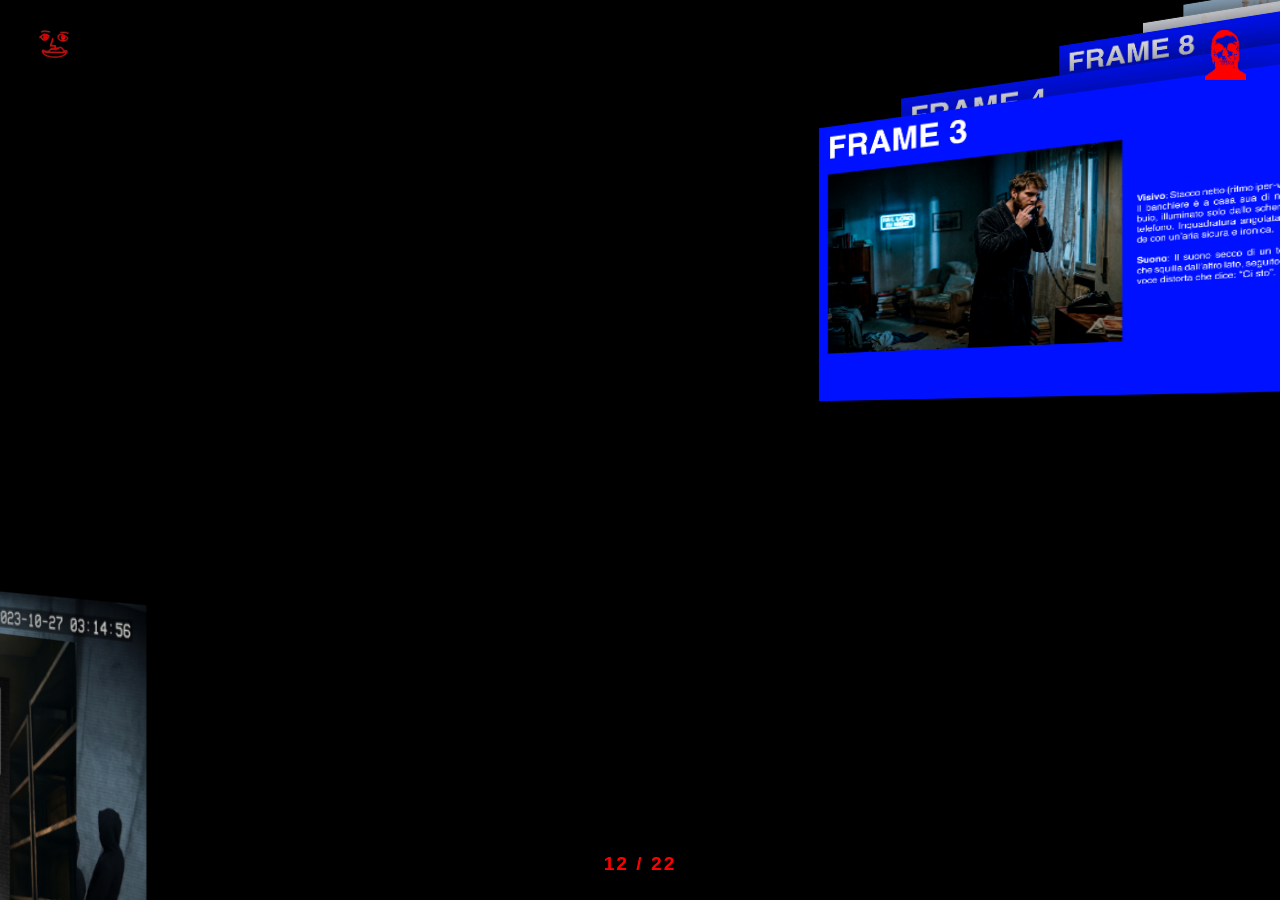
==== pepsi.html @ 4380b7ec "Initial commit: portfolio site files Co-Authored-By: Claude Sonnet 5 <noreply@anthropic.com>" ====
<!DOCTYPE html>
<html lang="it">
<head>
    <meta charset="UTF-8">
    <meta name="viewport" content="width=device-width, initial-scale=1.0">
    <title>Brief Pepsi</title>
    <link rel="stylesheet" href="stylediagonale.css">
</head>
<body>

<a href="index.html" class="back-link">
    <img src="assets_button/faccia_rossa.png" class="back-button" alt="Indietro">
</a>

<button id="info-toggle-btn" class="info-toggle-btn" aria-label="Apri info"></button>

<div id="info-overlay" class="info-stretch-overlay">
    <div class="stretch-scroll" id="stretch-scroll">
        <div class="stretch-spacer"></div>
        <div class="stretch-bio">
            <p class="split-lines">PEPSI Il progetto consiste nell'ideazione di uno spot narrativo e nella successiva realizzazione dello storyboard per il brand Pepsi, a partire dal concept "Tutti viviamo dentro a schemi predefiniti, ma c'è sempre un momento in cui puoi deviare". L'obiettivo strategico è intercettare un target giovane, urbano e reattivo (18-30 anni) che rifiuta le routine imposte e sceglie attivamente la propria direzione. Il lavoro ha richiesto lo sviluppo di una narrazione fluida incentrata sull'attimo del cambiamento — la rottura di una situazione quotidiana prevedibile attraverso una scelta inaspettata — rifiutando lo storytelling piatto e la classica estetica didascalica dei consumatori che sorridono bevendo il prodotto. A livello esecutivo, la storia è stata tradotta in sequenze visive esplorando i linguaggi contemporanei dello storyboard, inteso come dispositivo narrativo ibrido in cui ritmo, tempo e attesa coesistono fin dall'ideazione, combinando liberamente tecniche diverse: dalla previsualizzazione alla grafica generativa.</p>
        </div>
        <div class="stretch-spacer"></div>
    </div>
</div>

    <div class="scene3d">
        <div class="gallery">
            <div class="card" style="background-image: url('STORYBOARD_pepsi/frame_1.jpeg');"></div>
            <div class="card" style="background-image: url('STORYBOARD_pepsi/frame_2.jpeg');"></div>
            <div class="card" style="background-image: url('STORYBOARD_pepsi/frame_3.jpeg');"></div>
            <div class="card" style="background-image: url('STORYBOARD_pepsi/frame_4.jpeg');"></div>
            <div class="card" style="background-image: url('STORYBOARD_pepsi/frame_5.jpeg');"></div>
            <div class="card" style="background-image: url('STORYBOARD_pepsi/frame_6.jpeg');"></div>
            <div class="card" style="background-image: url('STORYBOARD_pepsi/frame_7.jpeg');"></div>
            <div class="card" style="background-image: url('STORYBOARD_pepsi/frame_8.jpeg');"></div>
            <div class="card" style="background-image: url('STORYBOARD_pepsi/frame_9.jpeg');"></div>
            <div class="card" style="background-image: url('STORYBOARD_pepsi/pepsi_story.jpg');"></div>
            <div class="card" style="background-image: url('STORYBOARD_pepsi/pepsi_story2.jpg');"></div>
            <div class="card" style="background-image: url('STORYBOARD_pepsi/pepsi_story3.jpg');"></div>
            <div class="card" style="background-image: url('STORYBOARD_pepsi/pepsi_story4.jpg');"></div>
            <div class="card" style="background-image: url('STORYBOARD_pepsi/pepsi_story5.jpg');"></div>
            <div class="card" style="background-image: url('STORYBOARD_pepsi/pepsi_story6.jpg');"></div>
            <div class="card" style="background-image: url('STORYBOARD_pepsi/pepsi_story7.jpg');"></div>
            <div class="card" style="background-image: url('STORYBOARD_pepsi/pepsi_story8.jpg');"></div>
            <div class="card" style="background-image: url('STORYBOARD_pepsi/pepsi_story9.jpg');"></div>
            <div class="card" style="background-image: url('STORYBOARD_pepsi/pepsi_story10.jpg');"></div>
            <div class="card" style="background-image: url('STORYBOARD_pepsi/pepsi_zpopup_1.jpeg');"></div>
            <div class="card" style="background-image: url('STORYBOARD_pepsi/pepsi_zpopup_2.jpeg');"></div>
            <div class="card" style="background-image: url('STORYBOARD_pepsi/pepsi_zpopup_3.jpeg');"></div>
        </div>
    </div>

    <div id="counter" class="counter">1 / 28</div>

    <div id="lightbox" class="lightbox">
        <div class="lightbox-nav lightbox-prev">&#10094;</div>
        
        <img id="lightbox-img" src="" alt="Foto">
        
        <div class="lightbox-nav lightbox-next">&#10095;</div>
        
        <div id="lightbox-counter" class="counter">1 / 28</div>
    </div>

    <script>
        document.addEventListener('DOMContentLoaded', () => {
            const cards = document.querySelectorAll('.card');
            const totalCards = cards.length;
            
            let scrollTarget = 0;
            let scrollCurrent = 0;
            
            let isMobile = window.innerWidth < 768;
            let baseSpacing = isMobile ? 25 : 40;  
            let gapSize = isMobile ? 120 : 250;     
            let activeZone = isMobile ? 30 : 45;   

            window.addEventListener('resize', () => {
                isMobile = window.innerWidth < 768;
                baseSpacing = isMobile ? 25 : 40;
                gapSize = isMobile ? 120 : 250;
                activeZone = isMobile ? 30 : 45;
            });

            const lightbox = document.getElementById('lightbox');
            const lightboxImg = document.getElementById('lightbox-img');
            const counterEl = document.getElementById('counter');
            const lightboxCounterEl = document.getElementById('lightbox-counter');
            const btnPrev = document.querySelector('.lightbox-prev');
            const btnNext = document.querySelector('.lightbox-next');

            let currentLightboxIndex = 0;

            window.addEventListener('wheel', (e) => {
                if (e.target.closest('.info-toggle-btn') || e.target.closest('#info-overlay')) return;
                scrollTarget += e.deltaY * 0.4;
            });

            // Gestione Drag & Touch per scorrimento gallery
            let isDraggingGallery = false;
            let isPointerDown = false;
            let startPointerY = 0;
            let startScrollTarget = 0;

            function handlePointerStart(clientY) {
                isPointerDown = true;
                isDraggingGallery = false;
                startPointerY = clientY;
                startScrollTarget = scrollTarget;
            }

            function handlePointerMove(clientY) {
                if (!isPointerDown) return;
                const deltaY = clientY - startPointerY;
                if (Math.abs(deltaY) > 5) {
                    isDraggingGallery = true;
                }
                scrollTarget = startScrollTarget - deltaY * 1.5;
            }

            function handlePointerEnd() {
                isPointerDown = false;
                if (isDraggingGallery) {
                    setTimeout(() => {
                        isDraggingGallery = false;
                    }, 50);
                }
            }

            window.addEventListener('mousedown', (e) => {
                if (e.target.closest('.back-link') || e.target.closest('.lightbox') || e.target.closest('.lightbox-nav') || e.target.closest('.info-toggle-btn') || e.target.closest('#info-overlay')) return;
                handlePointerStart(e.clientY);
            });
            window.addEventListener('mousemove', (e) => {
                handlePointerMove(e.clientY);
            });
            window.addEventListener('mouseup', handlePointerEnd);

            window.addEventListener('touchstart', (e) => {
                if (e.target.closest('.back-link') || e.target.closest('.lightbox') || e.target.closest('.lightbox-nav') || e.target.closest('.info-toggle-btn') || e.target.closest('#info-overlay')) return;
                handlePointerStart(e.touches[0].clientY);
            }, { passive: true });
            window.addEventListener('touchmove', (e) => {
                handlePointerMove(e.touches[0].clientY);
            }, { passive: true });
            window.addEventListener('touchend', handlePointerEnd);

            // Gestione Swipe sul Lightbox per dispositivi mobile
            let lightboxStartX = 0;
            let lightboxStartY = 0;

            lightbox.addEventListener('touchstart', (e) => {
                lightboxStartX = e.touches[0].clientX;
                lightboxStartY = e.touches[0].clientY;
            }, { passive: true });

            lightbox.addEventListener('touchend', (e) => {
                const diffX = e.changedTouches[0].clientX - lightboxStartX;
                const diffY = e.changedTouches[0].clientY - lightboxStartY;
                if (Math.abs(diffX) > 50 && Math.abs(diffY) < 100) {
                    if (diffX > 0) {
                        let newIndex = currentLightboxIndex - 1;
                        if (newIndex < 0) newIndex = totalCards - 1;
                        updateLightbox(newIndex);
                    } else {
                        let newIndex = currentLightboxIndex + 1;
                        if (newIndex >= totalCards) newIndex = 0;
                        updateLightbox(newIndex);
                    }
                }
            }, { passive: true });

            function updateLightbox(index) {
                currentLightboxIndex = index;
                const bgImage = cards[index].style.backgroundImage;
                const url = bgImage.replace(/^url\(['"]?/, '').replace(/['"]?\)$/, '');
                
                lightboxImg.src = url;
                lightboxCounterEl.innerText = `${index + 1} / ${totalCards}`;
            }

            cards.forEach((card, index) => {
                card.addEventListener('click', (e) => {
                    if (isDraggingGallery) {
                        e.preventDefault();
                        e.stopPropagation();
                        return;
                    }
                    updateLightbox(index);
                    lightbox.classList.add('active');
                });
            });

            btnPrev.addEventListener('click', (e) => {
                e.stopPropagation(); 
                let newIndex = currentLightboxIndex - 1;
                if (newIndex < 0) newIndex = totalCards - 1; 
                updateLightbox(newIndex);
            });

            btnNext.addEventListener('click', (e) => {
                e.stopPropagation(); 
                let newIndex = currentLightboxIndex + 1;
                if (newIndex >= totalCards) newIndex = 0; 
                updateLightbox(newIndex);
            });

            lightboxImg.addEventListener('click', (e) => {
                e.stopPropagation();
            });

            lightbox.addEventListener('click', () => {
                lightbox.classList.remove('active');
            });

            const infoToggleBtn = document.getElementById('info-toggle-btn');
            const infoOverlay = document.getElementById('info-overlay');

            const stretchScroll = document.getElementById('stretch-scroll');
            let infoScrollTarget = 0;
            let infoScrollCurrent = 0;

            infoToggleBtn.addEventListener('click', (e) => {
                e.stopPropagation();
                const opening = !infoOverlay.classList.contains('active');
                infoToggleBtn.classList.toggle('active');
                infoOverlay.classList.toggle('active');

                if (opening) {
                    infoScrollTarget = 0;
                    infoScrollCurrent = 0;
                    stretchScroll.style.transform = 'translateY(0px)';
                }
            });

            infoOverlay.addEventListener('click', () => {
                infoOverlay.classList.remove('active');
                infoToggleBtn.classList.remove('active');
            });

            // Scroll virtuale del testo: niente scroll nativo del browser (a scatti),
            // ma un target inseguito con inerzia morbida, come il carosello 3D della gallery.
            infoOverlay.addEventListener('wheel', (e) => {
                e.preventDefault();
                infoScrollTarget += e.deltaY;
            }, { passive: false });

            let infoTouchStartY = 0;
            let infoTouchStartScroll = 0;

            infoOverlay.addEventListener('touchstart', (e) => {
                infoTouchStartY = e.touches[0].clientY;
                infoTouchStartScroll = infoScrollTarget;
            }, { passive: true });

            infoOverlay.addEventListener('touchmove', (e) => {
                const deltaY = infoTouchStartY - e.touches[0].clientY;
                infoScrollTarget = infoTouchStartScroll + deltaY * 1.5;
            }, { passive: true });

            // === EFFETTO TESTO ELASTICO NELL'OVERLAY INFO ===
            (() => {
                const MAX_STRETCH = 2.8;
                const INFLUENCE_RATIO = 0.28;
                const FOCAL_RATIO = 0.5;
                const SCROLL_SMOOTHING = 0.08; // stessa inerzia usata per il carosello 3D
                const STRETCH_SMOOTHING = 0.06; // leggermente più lenta dello scroll, per un effetto morbido

                function smoothstep(t) {
                    return t * t * (3 - 2 * t);
                }

                function splitIntoLines(p) {
                    const text = p.textContent.trim();
                    const words = text.split(/\s+/);

                    p.innerHTML = words.map(w => `<span class="word">${w}</span>`).join(' ');
                    const wordEls = Array.from(p.querySelectorAll('.word'));

                    const lines = [];
                    let currentTop = null;
                    let currentLine = [];

                    wordEls.forEach(w => {
                        const top = w.offsetTop;
                        if (currentTop === null || Math.abs(top - currentTop) < 2) {
                            currentLine.push(w);
                            currentTop = top;
                        } else {
                            lines.push(currentLine);
                            currentLine = [w];
                            currentTop = top;
                        }
                    });
                    if (currentLine.length) lines.push(currentLine);

                    p.innerHTML = '';
                    lines.forEach(lineWords => {
                        const lineDiv = document.createElement('div');
                        lineDiv.className = 'line';
                        lineWords.forEach((w, i) => {
                            lineDiv.appendChild(w);
                            if (i < lineWords.length - 1) lineDiv.appendChild(document.createTextNode(' '));
                        });
                        p.appendChild(lineDiv);
                    });
                }

                let stretchLineEls = [];

                function refreshStretchLines() {
                    document.querySelectorAll('.split-lines').forEach(splitIntoLines);
                    stretchLineEls = Array.from(document.querySelectorAll('.stretch-bio .line'));
                }

                refreshStretchLines();
                window.addEventListener('resize', () => {
                    clearTimeout(window._infoResizeT);
                    window._infoResizeT = setTimeout(refreshStretchLines, 150);
                });

                function updateStretch() {
                    if (infoOverlay.classList.contains('active')) {
                        const maxScroll = Math.max(0, stretchScroll.scrollHeight - window.innerHeight);
                        infoScrollTarget = Math.max(0, Math.min(infoScrollTarget, maxScroll));
                        infoScrollCurrent += (infoScrollTarget - infoScrollCurrent) * SCROLL_SMOOTHING;
                        stretchScroll.style.transform = `translateY(${(-infoScrollCurrent).toFixed(1)}px)`;

                        const focalY = window.innerHeight * FOCAL_RATIO;
                        const range = window.innerHeight * INFLUENCE_RATIO;

                        // Ogni riga calcola il proprio stiramento in base alla propria
                        // distanza dalla linea immaginaria: è una funzione continua della
                        // posizione, quindi non c'è mai un passaggio di testimone brusco
                        // tra una riga e l'altra (che causava lo scatto).
                        stretchLineEls.forEach(line => {
                            const rect = line.getBoundingClientRect();
                            const lineCenter = rect.top + rect.height / 2;
                            const dist = Math.abs(lineCenter - focalY);

                            const t = Math.max(0, 1 - dist / range);
                            const eased = smoothstep(t);
                            const targetStretch = 1 + eased * (MAX_STRETCH - 1);

                            // Insegue il target con un filo di inerzia in più rispetto allo
                            // scroll (che è già morbido): l'effetto resta agganciato alla
                            // posizione ma con un tocco di ritardo fluido, non istantaneo.
                            if (line._currentStretch === undefined) line._currentStretch = 1;
                            line._currentStretch += (targetStretch - line._currentStretch) * STRETCH_SMOOTHING;
                            const stretch = line._currentStretch;

                            // Ancorata in alto (transform-origin: top): la testa della riga
                            // resta ferma, la parte bassa si allunga, come un foglio che
                            // esce da una stampante prima che finisca di stampare.
                            // Il margine è proporzionale allo stiramento attuale (continuo,
                            // niente scatti): a riposo è 0, si apre solo quanto serve.
                            const naturalHeight = line.offsetHeight;
                            const extra = naturalHeight * (stretch - 1);

                            line.style.transform = `scaleY(${stretch.toFixed(3)})`;
                            line.style.marginBottom = extra.toFixed(1) + 'px';
                        });
                    }

                    requestAnimationFrame(updateStretch);
                }

                updateStretch();
            })();

            window.addEventListener('keydown', (e) => {
                if (infoOverlay.classList.contains('active') && e.key === 'Escape') {
                    infoOverlay.classList.remove('active');
                    infoToggleBtn.classList.remove('active');
                    return;
                }

                if (!lightbox.classList.contains('active')) return;

                if (e.key === 'Escape') {
                    lightbox.classList.remove('active');
                } else if (e.key === 'ArrowLeft') {
                    let newIndex = currentLightboxIndex - 1;
                    if (newIndex < 0) newIndex = totalCards - 1;
                    updateLightbox(newIndex);
                } else if (e.key === 'ArrowRight') {
                    let newIndex = currentLightboxIndex + 1;
                    if (newIndex >= totalCards) newIndex = 0;
                    updateLightbox(newIndex);
                }
            });

            function animate() {
                scrollCurrent += (scrollTarget - scrollCurrent) * 0.08;
                const loopLength = totalCards * baseSpacing;
                
                let closestDistance = Infinity;
                let activeIndex = 0;

                cards.forEach((card, index) => {
                    let progress = (index * baseSpacing) - scrollCurrent;
                    progress = ((progress % loopLength) + loopLength) % loopLength;
                    let currentPos = progress - (loopLength / 2);

                    if (Math.abs(currentPos) < closestDistance) {
                        closestDistance = Math.abs(currentPos);
                        activeIndex = index;
                    }

                    let gap = 0;
                    if (currentPos > activeZone) {
                        gap = gapSize; 
                    } else if (currentPos < -activeZone) {
                        gap = -gapSize; 
                    } else {
                        gap = (currentPos / activeZone) * gapSize;
                    }

                    let adjustedPos = currentPos + gap;
                    
                    let xMultiplier = isMobile ? 1.0 : 1.5;
                    let yMultiplier = isMobile ? -0.5 : -0.75;
                    let zMultiplier = isMobile ? -0.25 : -0.35;
                    let centerThreshold = isMobile ? 120 : 200;
                    let centerMultiplier = isMobile ? 0.5 : 0.8;

                    let xOffset = adjustedPos * xMultiplier;   
                    let yOffset = adjustedPos * yMultiplier;  
                    let zOffset = adjustedPos * zMultiplier;  

                    let distanceToCenter = Math.abs(currentPos);
                    if (distanceToCenter < centerThreshold) {
                        zOffset += (centerThreshold - distanceToCenter) * centerMultiplier; 
                    }

                    card.style.zIndex = Math.round(10000 - distanceToCenter);

                    if (index === activeIndex) {
                        card.classList.add('center-active');
                    } else {
                        card.classList.remove('center-active');
                    }

                    card.style.transform = "translate3d(" + xOffset + "px, " + yOffset + "px, " + zOffset + "px) rotateY(-25deg)";
                    card.style.opacity = 1; 
                });

                counterEl.innerText = `${activeIndex + 1} / ${totalCards}`;

                requestAnimationFrame(animate);
            }

            animate();
        });
    </script>
</body>
</html>
---- stylediagonale.css ----
* {
    box-sizing: border-box;
    margin: 0;
    padding: 0;
}

body {
    background-color: #000;
    overflow: hidden;
    height: 100vh;
    display: flex;
    justify-content: center;
    align-items: center;
    perspective: 1000px; 
}

.scene3d {
    width: 100vw;
    height: 100vh;
    display: flex;
    justify-content: center;
    align-items: center;
    transform-style: preserve-3d;
}

.gallery {
    position: relative;
    width: 450px;  
    height: 335px; 
    transform-style: preserve-3d;
}

.card {
    position: absolute;
    top: 0;
    left: 0;
    width: 100%;
    height: 100%;
    background-size: contain; 
    background-position: center;
    background-repeat: no-repeat;
    border: none;
    
    filter: drop-shadow(-15px 15px 35px rgba(0, 0, 0, 0.85)); 
    will-change: transform, opacity, filter, z-index; 
    
    /* BLOCCA TUTTE LE FOTO: le rende trasparenti al cursore del mouse */
    pointer-events: none !important; 
    
    transition: filter 0.2s ease-in-out; 
}

/* ========================================================= */
/* SBLOCCA SOLO LA FOTO CENTRALE E GESTISCI L'HOVER          */
/* ========================================================= */
.card.center-active {
    /* La foto centrale torna "solida" e cliccabile, ignorando i bordi delle altre */
    pointer-events: auto !important; 
    cursor: pointer;
}

.card.center-active:hover {
    /* --- OPZIONE 1: OMBRA BIANCA LUMINOSA (Glow) --- */
    /* Crea l'ombra nera e poi inverte TUTTO. È quella attiva adesso. */
    filter: drop-shadow(-15px 15px 35px rgba(0, 0, 0, 0.212)) invert(100%);
    
    /* --- OPZIONE 2: OMBRA NERA CLASSICA --- */
    /* Inverte solo la foto e poi crea l'ombra nera. 
       Se in futuro vuoi tornare indietro, cancella o commenta la riga dell'Opzione 1 
       e togli i commenti (/*) a questa riga qui sotto: */
       
    /* filter: invert(100%) drop-shadow(-15px 15px 35px rgba(0, 0, 0, 0.85)); */
}

/* --- STILI CONTATORE --- */
.counter {
    position: fixed;
    bottom: 25px; 
    left: 50%;
    transform: translateX(-50%);
    color: #ff0000; 
    font-family: 'Helvetica Neue', Arial, sans-serif; 
    font-size: 1.2rem;
    font-weight: bold;
    letter-spacing: 2px;
    z-index: 100000; 
    pointer-events: none; 
    
    transition: opacity 0.3s ease-in-out; 
}

/* IL TRUCCO: Nasconde SOLO il contatore principale (#counter) quando si apre la foto grande */
body:has(.lightbox.active) #counter {
    opacity: 0;
}

/* --- STILI LIGHTBOX (SFONDO NERO) --- */
.lightbox {
    position: fixed;
    top: 0;
    left: 0;
    width: 100vw;
    height: 100vh;
    background-color: rgb(0, 0, 0); 
    
    display: flex;
    justify-content: center; 
    align-items: center;     
    
    z-index: 99999;
    opacity: 0;
    pointer-events: none; 
    transition: opacity 0.3s ease-in-out;
}

.lightbox.active {
    opacity: 1;
    pointer-events: auto; 
}

/* --- IMMAGINE IN FULLSCREEN --- */
.lightbox img {
    max-width: 85vw;
    max-height: 80vh; 
    object-fit: contain; 
    border-radius: 4px;
    z-index: 2;
}

/* --- STILI PER LE FRECCE DI NAVIGAZIONE --- */
.lightbox-nav {
    position: absolute;
    top: 50%;
    transform: translateY(-50%);
    font-size: 4rem; 
    font-family: 'Helvetica Neue', Arial, sans-serif; 
    font-weight: 300; 
    color: #ff0000; 
    cursor: pointer;
    user-select: none;
    padding: 20px;
    z-index: 3;
    transition: transform 0.2s, text-shadow 0.2s; 
}

.lightbox-nav:hover {
    transform: translateY(-50%) scale(1.2); 
    text-shadow: 0 0 15px rgba(255, 0, 0, 0.6); 
}

.lightbox-prev {
    left: 30px;
}

.lightbox-next {
    right: 30px;
}

.back-button {
    position: fixed;
    top: 30px; 
    left: 30px;
    width: 50px;       /* Regola la dimensione a tuo piacimento */
    height: auto;
    z-index: 100001;   /* Deve essere superiore al lightbox */
    cursor: pointer;
    transition: transform 0.2s ease;
}

.back-button:hover {
    transform: scale(1.1); /* Piccolo effetto al passaggio del mouse */
}

/* Definiamo l'animazione */
@keyframes rotateY-infinite {
    from { transform: rotateY(0deg); }
    to { transform: rotateY(360deg); }
}

.back-button {
    width: 50px; 
    height: auto;
    display: block;
    
    /* Applichiamo l'animazione */
    animation: rotateY-infinite 4s linear infinite;
    
    /* Essenziale per rendere l'effetto 3D visibile */
    transform-style: preserve-3d;
}

/* === BOTTONE INFO (in alto a destra) === */
.info-toggle-btn {
    position: fixed;
    top: 30px;
    right: 30px;
    width: 50px;
    height: 50px;
    background-image: url('assets_button/red_skull_1.png');
    background-size: contain;
    background-repeat: no-repeat;
    background-position: center;
    background-color: transparent;
    border: none;
    cursor: pointer;
    padding: 0;
    z-index: 200002;
    transition: transform 0.4s cubic-bezier(0.25, 1, 0.5, 1);
}

.info-toggle-btn:hover {
    transform: scale(1.1);
}

.info-toggle-btn.active {
    transform: rotate(180deg);
}

/* === OVERLAY INFO: testo con mix-blend-mode:difference sopra il contenuto della pagina === */
.info-overlay {
    position: fixed;
    inset: 0;
    z-index: 200000;
    display: flex;
    align-items: center;
    justify-content: center;
    padding: 10vh 8vw;
    opacity: 0;
    pointer-events: none;
    mix-blend-mode: difference;
    transition: opacity 0.4s ease-in-out;
}

.info-overlay.active {
    opacity: 1;
    pointer-events: auto;
}

.info-overlay-inner {
    max-width: 900px;
    color: #ffffff;
    font-family: 'Helvetica Neue', Arial, sans-serif;
    text-align: center;
    text-transform: uppercase;
}

.info-overlay-inner h2 {
    font-weight: 900;
    font-size: clamp(2.2rem, 6vw, 4.5rem);
    letter-spacing: 2px;
    margin-bottom: 30px;
}

.info-overlay-inner p {
    font-weight: 700;
    font-size: clamp(1.2rem, 2.8vw, 1.8rem);
    letter-spacing: 1px;
    line-height: 1.5;
}

/* === OVERLAY INFO CON TESTO ELASTICO (Rummo, Sant'Anna) === */
.info-stretch-overlay {
    position: fixed;
    inset: 0;
    z-index: 200000;
    background: #000000;
    color: #ff0000;
    font-family: "Arial Narrow", Arial, sans-serif;
    overflow: hidden;
    touch-action: none;
    opacity: 0;
    pointer-events: none;
    transition: opacity 0.4s ease-in-out;
}

.info-stretch-overlay.active {
    opacity: 1;
    pointer-events: auto;
}

/* Contenitore mosso via JS (transform), al posto dello scroll nativo:
   permette di interpolare lo scorrimento con inerzia morbida invece
   che a scatti come lo scroll del mouse/trackpad. */
.stretch-scroll {
    will-change: transform;
}

.stretch-spacer {
    height: 90vh;
}

.stretch-bio {
    max-width: 1400px;
    margin: 0 auto;
    padding: 0 2rem;
}

.stretch-bio p {
    font-weight: 800;
    font-size: clamp(3rem, 10vw, 8.5rem);
    line-height: 1.05;
    letter-spacing: -0.01em;
}

.stretch-bio .line {
    display: block;
    transform-origin: top;
    will-change: transform;
    /* Il margine sotto è dinamico (JS): a riposo è 0 (righe vicine tra loro),
       si apre solo per la riga che si sta effettivamente allungando. */
}

.stretch-bio .word {
    display: inline-block;
}

/* === RESPONSIVE MOBILE === */
@media (max-width: 767px) {
    .gallery {
        width: 280px;
        height: 210px;
    }

    .back-button {
        top: 15px;
        left: 15px;
        width: 40px;
    }

    .lightbox img {
        max-width: 90vw;
        max-height: 75vh;
    }

    .lightbox-nav {
        font-size: 2.5rem;
        padding: 10px;
    }

    .lightbox-prev {
        left: 10px;
    }

    .lightbox-next {
        right: 10px;
    }

    .counter {
        font-size: 1rem;
        bottom: 15px;
    }

    .info-toggle-btn {
        top: 15px;
        right: 15px;
        width: 40px;
        height: 40px;
    }

    .info-overlay-inner h2 {
        margin-bottom: 20px;
    }

    .stretch-bio {
        padding: 0 1.2rem;
    }

    .stretch-bio p {
        font-size: clamp(2rem, 9vw, 8.5rem);
        line-height: 1.1;
    }

    .stretch-spacer {
        height: 70vh;
    }
}
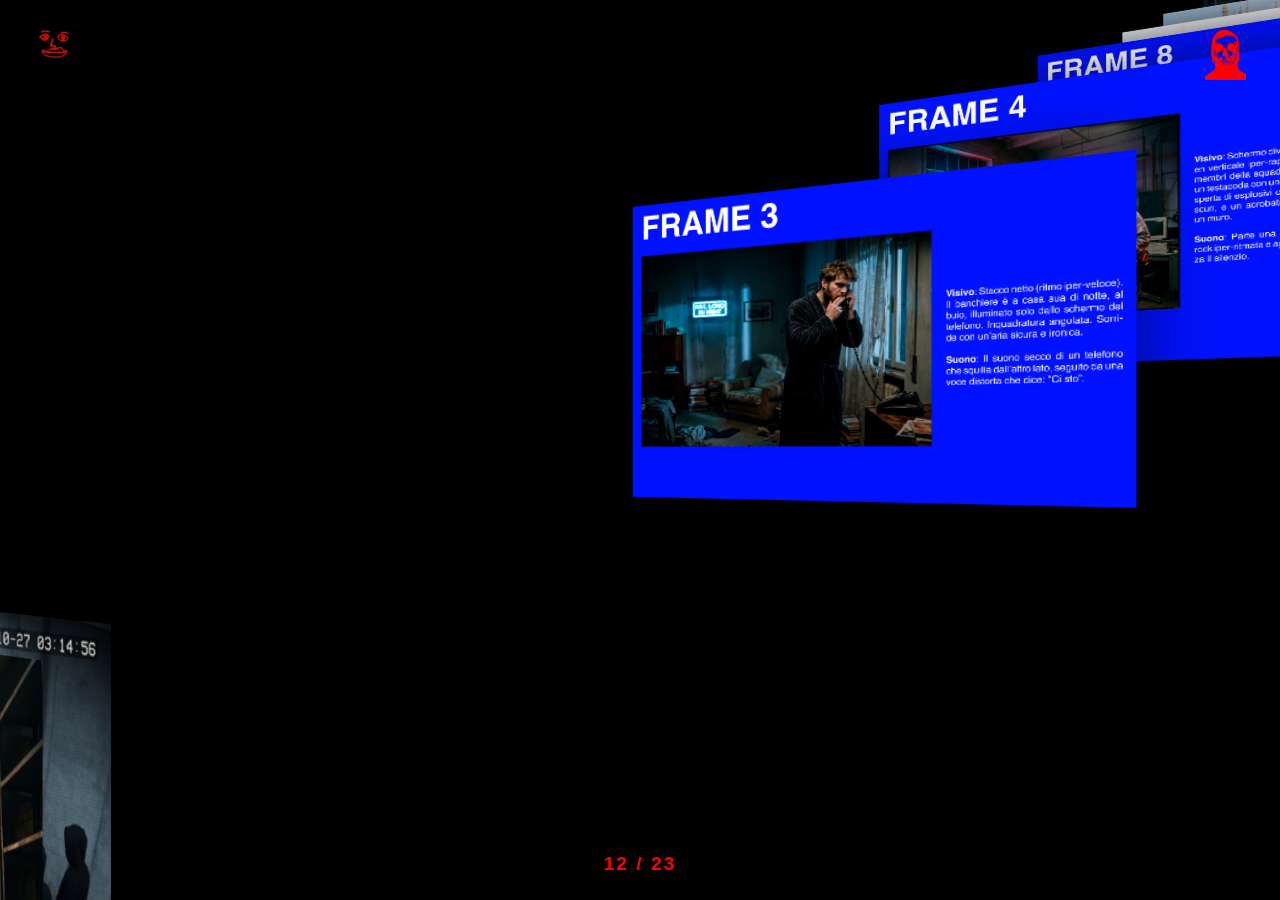
==== commit 428fbe42: "Update pepsi.html" ====
--- a/pepsi.html
+++ b/pepsi.html
@@ -48,6 +48,7 @@
             <div class="card" style="background-image: url('STORYBOARD_pepsi/pepsi_zpopup_1.jpeg');"></div>
             <div class="card" style="background-image: url('STORYBOARD_pepsi/pepsi_zpopup_2.jpeg');"></div>
             <div class="card" style="background-image: url('STORYBOARD_pepsi/pepsi_zpopup_3.jpeg');"></div>
+            <div class="card" style="background-image: url('STORYBOARD_pepsi/pepsi_Z_POP.jpg');"></div>
         </div>
     </div>
 
@@ -455,4 +456,4 @@
         });
     </script>
 </body>
-</html>+</html>
